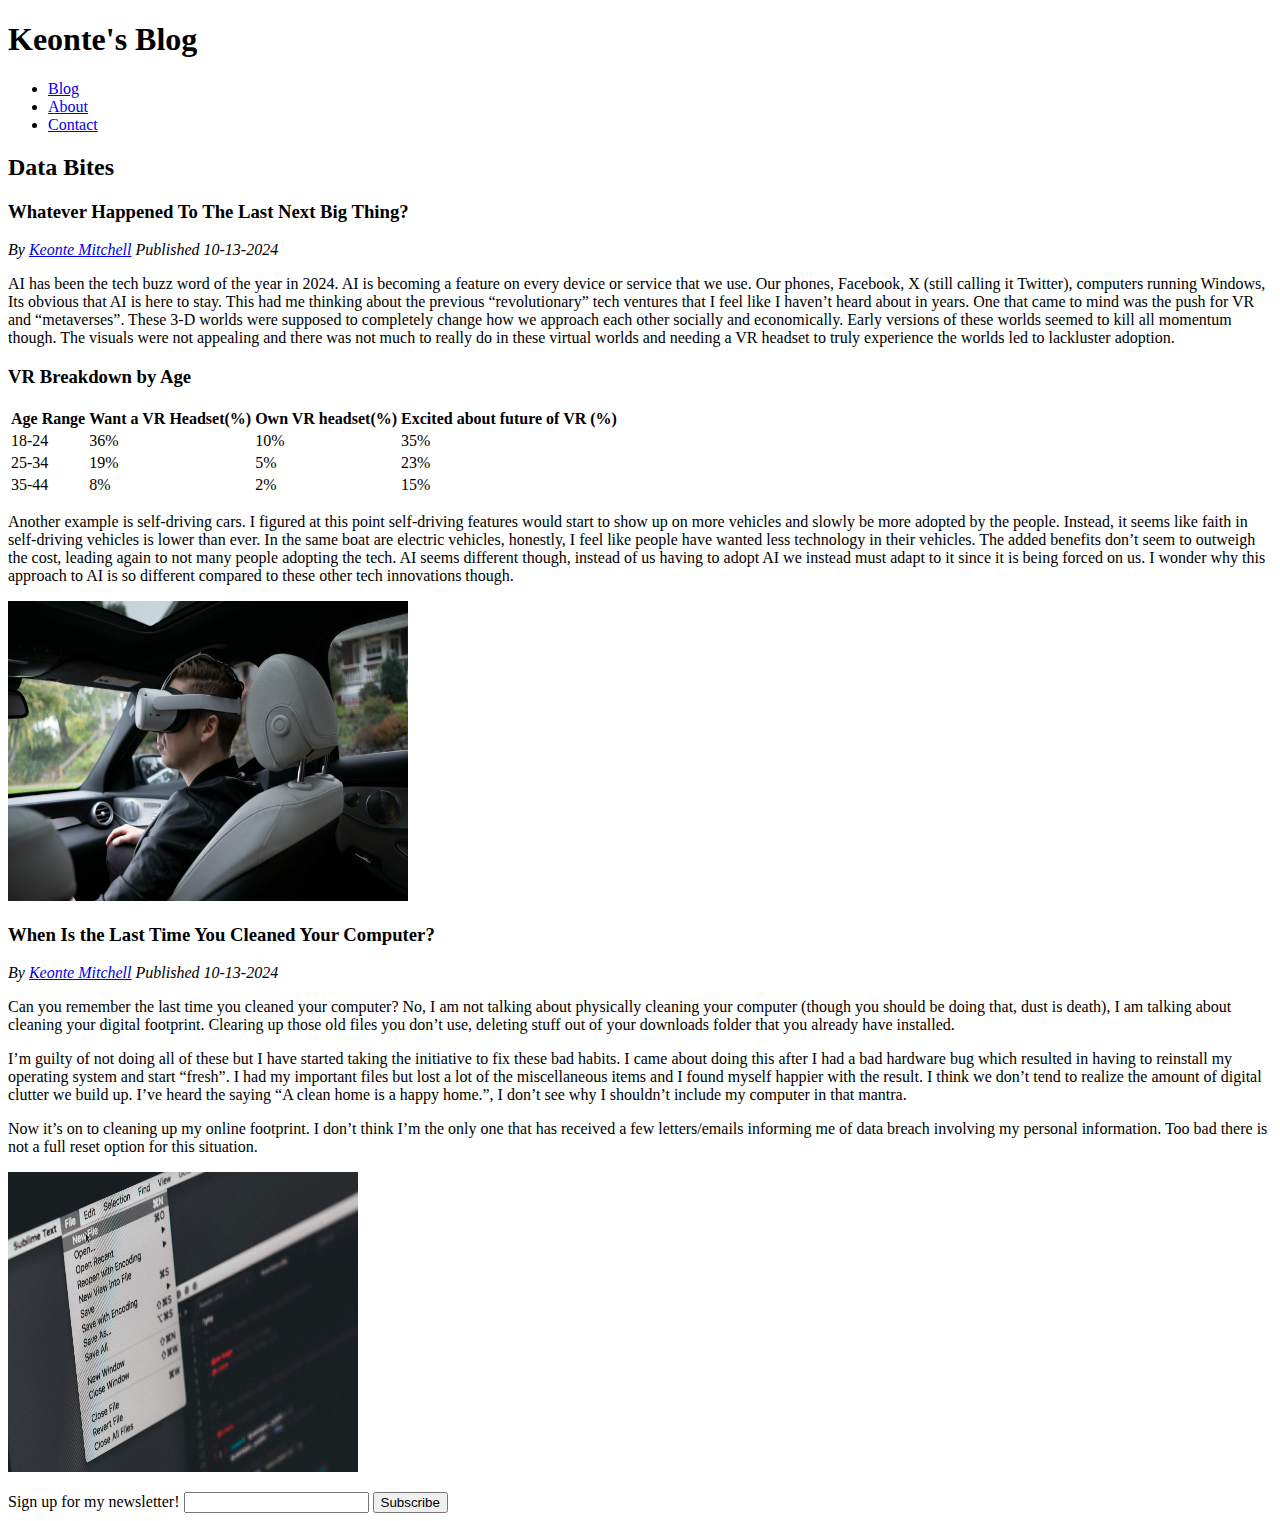
==== index.html @ 2d59cdcf "Added Newsletter sign-up form, started contact form" ====
<!DOCTYPE html>
<html lang="en">
<head>
    <meta charset="UTF-8">
    <meta name="viewport" content="width=device-width, initial-scale=1.0">
    <title>Keonte's Blog</title>
</head>
<body>
    <header>
        <h1>Keonte's Blog</h1>
        <nav>
            <ul>
                <li><a href="index.html">Blog</a></li>
                <li><a href="about.html">About</a></li>
                <li><a href="contact.html">Contact</a></li>
            </ul>
        </nav>
    </header>
    <section id="blog">
        <h2>Data Bites</h2>
        <article class="blog-post">
            <h3>Whatever Happened To The Last Next Big Thing?</h3>
            <address>By <a href="about.html">Keonte Mitchell</a> Published <time datetime="2024-10-13">10-13-2024</time></address>   
            <p>
                AI has been the tech buzz word of the year in 2024. AI is becoming a feature on every device or service that we use. Our phones, Facebook, X (still calling it Twitter), computers running Windows, Its obvious that AI is here to stay. This had me thinking about the previous “revolutionary” tech ventures that I feel like I haven’t heard about in years. One that came to mind was the push for VR and “metaverses”. These 3-D worlds were supposed to completely change how we approach each other socially and economically. Early versions of these worlds seemed to kill all momentum though. The visuals were not appealing and there was not much to really do in these virtual worlds and needing a VR headset to truly experience the worlds led to lackluster adoption.
            </p>
            <table>
                <h3>VR Breakdown by Age</h3>
                <tr>
                    <th>Age Range</th>
                    <th>Want a VR Headset(%)</th>
                    <th>Own VR headset(%)</th>
                    <th>Excited about future of VR (%)</th>
                </tr>
                <tr>
                    <td>18-24</td>
                    <td>36%</td>
                    <td>10%</td>
                    <td>35%</td>
                </tr>
                <tr>
                    <td>25-34</td>
                    <td>19%</td>
                    <td>5%</td>
                    <td>23%</td>
                <tr>
                    <td>35-44</td>
                    <td>8%</td>
                    <td>2%</td>
                    <td>15%</td>
                </tr>
            </table>       
            <p>
                Another example is self-driving cars. I figured at this point self-driving features would start to show up on more vehicles and slowly be more adopted by the people. Instead, it seems like faith in self-driving vehicles is lower than ever. In the same boat are electric vehicles, honestly, I feel like people have wanted less technology in their vehicles. The added benefits don’t seem to outweigh the cost, leading again to not many people adopting the tech. AI seems different though, instead of us having to adopt AI we instead must adapt to it since it is being forced on us. I wonder why this approach to AI is so different compared to these other tech innovations though.
            </p>
            <!--Need to add image credits Photo by Eugene Capon from Pexels: https://www.pexels.com/photo/a-man-wearing-virtual-reality-goggles-while-riding-a-car-5881133/-->
            <p><img src="/images/VR_in_Car.jpg" alt="Man using VR headset in Car" width="400" height="300"></p>
        </article>
        <article class="blog-post">
            <h3>When Is the Last Time You Cleaned Your Computer?</h3>
            <address>By <a href="about.html">Keonte Mitchell</a> Published <time datetime="2024-10-13">10-13-2024</time></address>   
            <p>
                Can you remember the last time you cleaned your computer? No, I am not talking about physically cleaning your computer (though you should be doing that, dust is death), I am talking about cleaning your digital footprint. Clearing up those old files you don’t use, deleting stuff out of your downloads folder that you already have installed.
            </p> 
            <p>
                I’m guilty of not doing all of these but I have started taking the initiative to fix these bad habits. I came about doing this after I had a bad hardware bug which resulted in having to reinstall my operating system and start “fresh”. I had my important files but lost a lot of the miscellaneous items and I found myself happier with the result.  I think we don’t tend to realize the amount of digital clutter we build up. I’ve heard the saying “A clean home is a happy home.”, I don’t see why I shouldn’t include my computer in that mantra.
            </p>
            <p>
                Now it’s on to cleaning up my online footprint. I don’t think I’m the only one that has received a few letters/emails informing me of data breach involving my personal information. Too bad there is not a full reset option for this situation.
            </p>
            <!--Need to add image credits Photo by Ilya Pavlov https://unsplash.com/photos/a-close-up-of-a-computer-screen-with-a-menu-hXrPSgGFpqQ-->
            <p><img src="images/Opening_New_File.jpg" alt="File menu on Mac computer" width="350" height="300"></p>
        </article>
    </section>
    <section>
        <form>
            <label>Sign up for my newsletter!
                <input type="email">
            </label>
            <button>Subscribe</button>
        </form>
    </section>
</body>
</html>
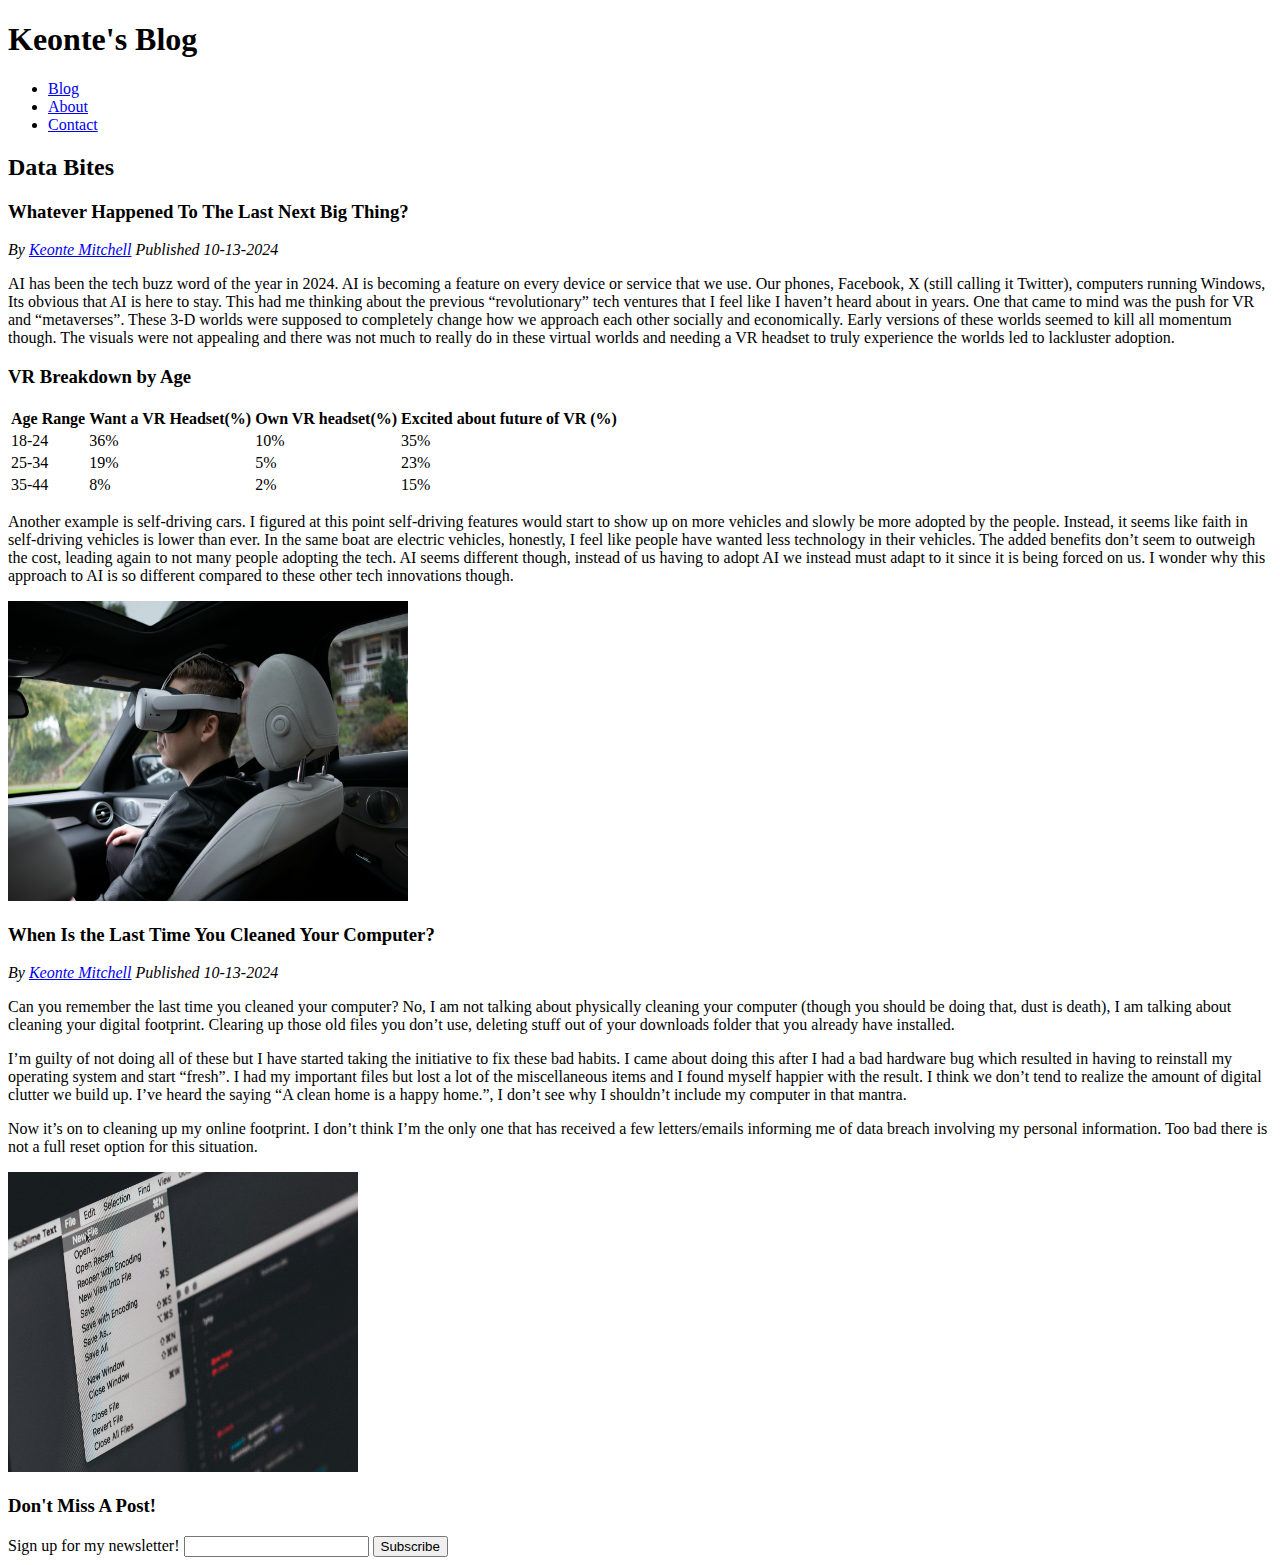
==== commit a0e664b6: "Bigger Textbox and Heading for Newsletter" ====
--- a/index.html
+++ b/index.html
@@ -24,8 +24,8 @@
             <p>
                 AI has been the tech buzz word of the year in 2024. AI is becoming a feature on every device or service that we use. Our phones, Facebook, X (still calling it Twitter), computers running Windows, Its obvious that AI is here to stay. This had me thinking about the previous “revolutionary” tech ventures that I feel like I haven’t heard about in years. One that came to mind was the push for VR and “metaverses”. These 3-D worlds were supposed to completely change how we approach each other socially and economically. Early versions of these worlds seemed to kill all momentum though. The visuals were not appealing and there was not much to really do in these virtual worlds and needing a VR headset to truly experience the worlds led to lackluster adoption.
             </p>
+            <h3>VR Breakdown by Age</h3>
             <table>
-                <h3>VR Breakdown by Age</h3>
                 <tr>
                     <th>Age Range</th>
                     <th>Want a VR Headset(%)</th>
@@ -73,11 +73,12 @@
         </article>
     </section>
     <section>
-        <form>
-            <label>Sign up for my newsletter!
-                <input type="email">
+        <h3>Don't Miss A Post!</h3>
+        <form action="action_placeholder" method="post" class="newsletter_form">
+            <label for="mail">Sign up for my newsletter!
+                <input type="email" id="mail" name="user_email">
             </label>
-            <button>Subscribe</button>
+            <button type="submit" value="Subscribe">Subscribe</button>
         </form>
     </section>
 </body>
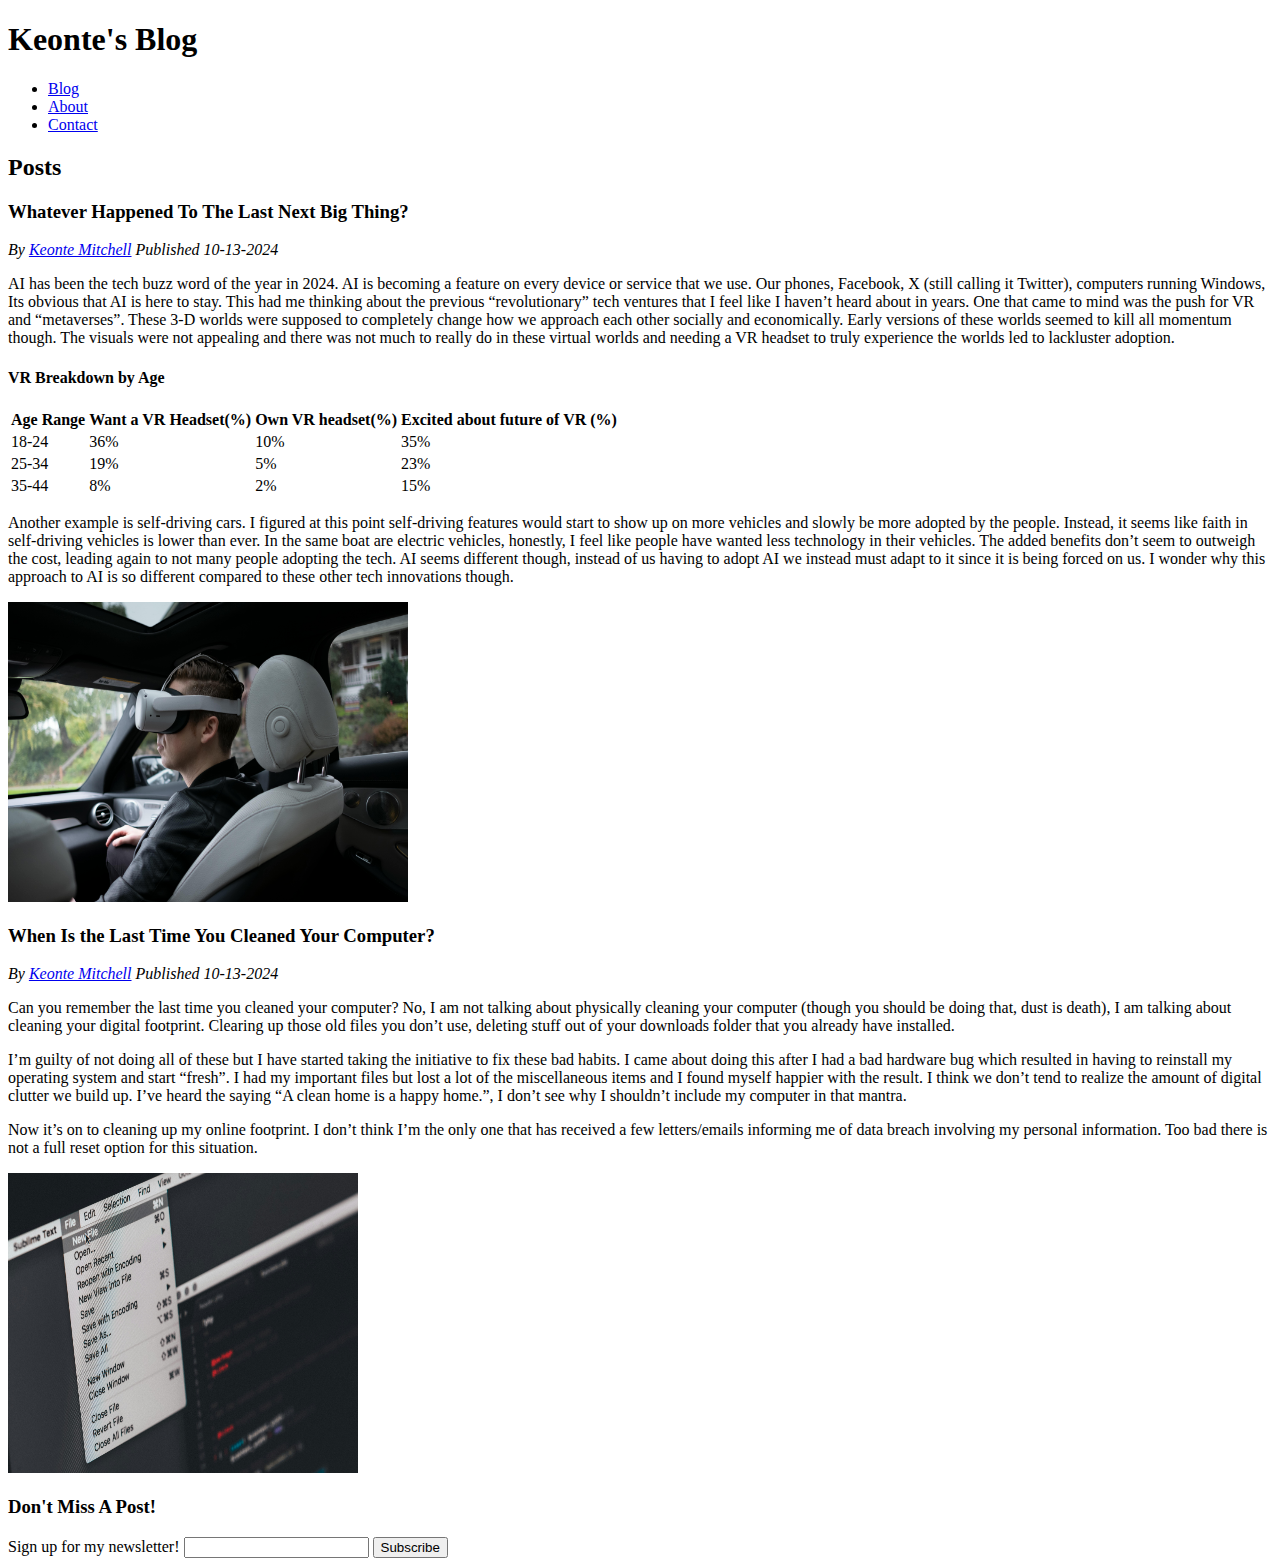
==== commit 14ff771f: "Lower tier header for table" ====
--- a/index.html
+++ b/index.html
@@ -17,14 +17,14 @@
         </nav>
     </header>
     <section id="blog">
-        <h2>Data Bites</h2>
+        <h2>Posts</h2>
         <article class="blog-post">
             <h3>Whatever Happened To The Last Next Big Thing?</h3>
             <address>By <a href="about.html">Keonte Mitchell</a> Published <time datetime="2024-10-13">10-13-2024</time></address>   
             <p>
                 AI has been the tech buzz word of the year in 2024. AI is becoming a feature on every device or service that we use. Our phones, Facebook, X (still calling it Twitter), computers running Windows, Its obvious that AI is here to stay. This had me thinking about the previous “revolutionary” tech ventures that I feel like I haven’t heard about in years. One that came to mind was the push for VR and “metaverses”. These 3-D worlds were supposed to completely change how we approach each other socially and economically. Early versions of these worlds seemed to kill all momentum though. The visuals were not appealing and there was not much to really do in these virtual worlds and needing a VR headset to truly experience the worlds led to lackluster adoption.
             </p>
-            <h3>VR Breakdown by Age</h3>
+            <h4>VR Breakdown by Age</h4>
             <table>
                 <tr>
                     <th>Age Range</th>
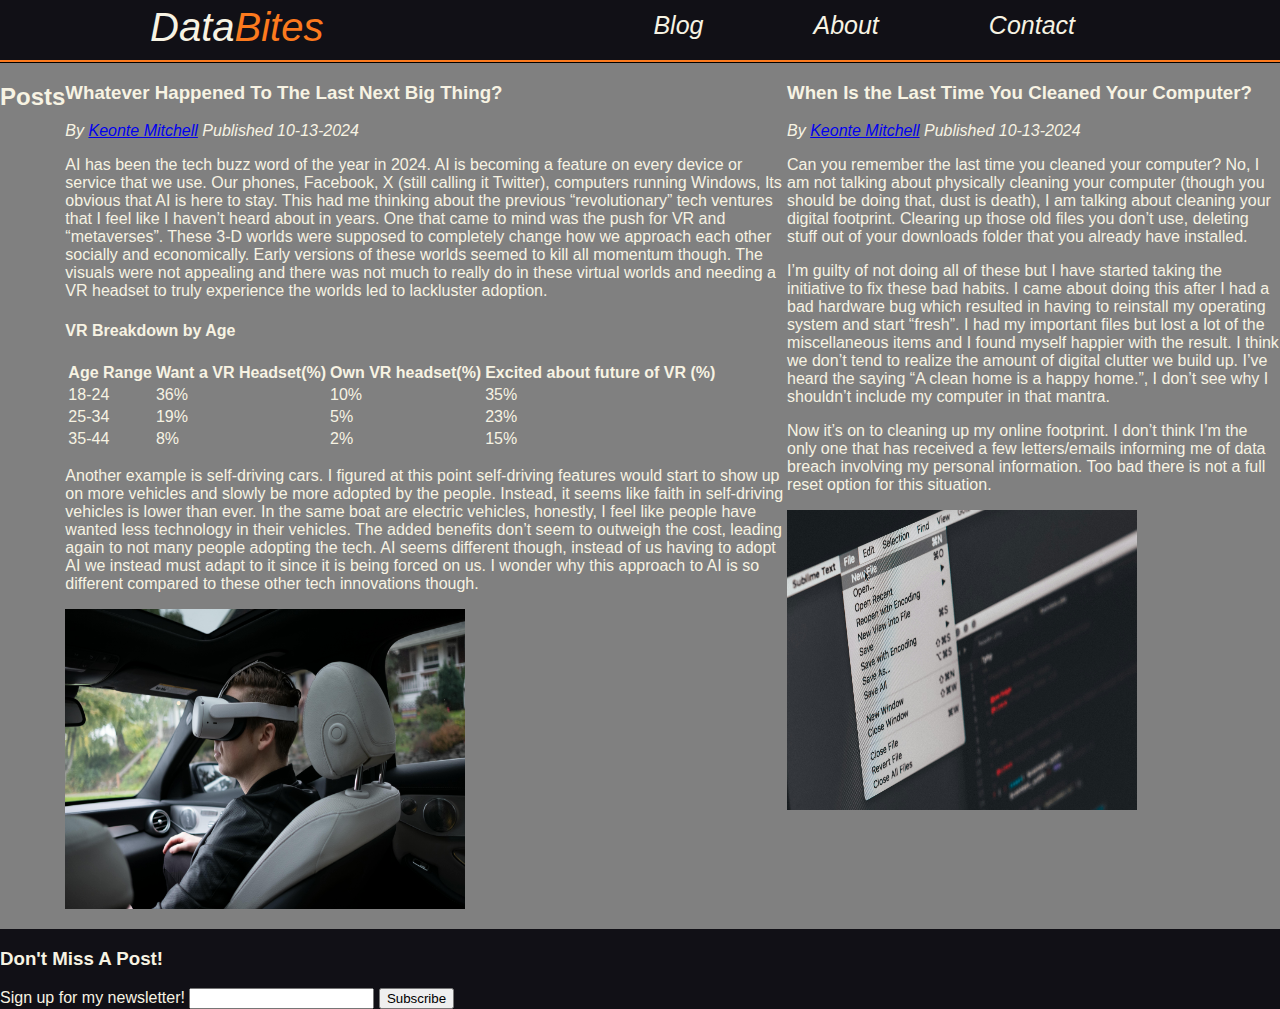
==== commit 07cd33ec: "Added font, background and text colors, renamed Blog, added sticky navigation. Removed trial ruleset" ====
--- a/index.html
+++ b/index.html
@@ -3,18 +3,21 @@
 <head>
     <meta charset="UTF-8">
     <meta name="viewport" content="width=device-width, initial-scale=1.0">
-    <title>Keonte's Blog</title>
+    <link rel="stylesheet" href="style.css">
+    <title>DataBites Blog</title>
 </head>
 <body>
     <header>
-        <h1>Keonte's Blog</h1>
-        <nav>
-            <ul>
-                <li><a href="index.html">Blog</a></li>
-                <li><a href="about.html">About</a></li>
-                <li><a href="contact.html">Contact</a></li>
-            </ul>
-        </nav>
+        <div class="navbar">
+            <h1>Data<span class="bites">Bites</span></h1>
+            <nav>
+                <ul class="nav_list">
+                    <li><a href="index.html">Blog</a></li>
+                    <li><a href="about.html">About</a></li>
+                    <li><a href="contact.html">Contact</a></li>
+                </ul>
+            </nav>
+        </div>
     </header>
     <section id="blog">
         <h2>Posts</h2>
--- a/style.css
+++ b/style.css
@@ -0,0 +1,66 @@
+body{
+    font-family: Arial, Helvetica, sans-serif;
+    color: #F7F3E3;
+    margin: 0;
+    padding: 0;
+    background: #111016;
+}
+
+header{
+    position: sticky;
+    top: 0;
+    padding: 0px 150px;
+    background: #111016;
+    height: 60px;
+    line-height: 0;
+    border-bottom: 2px solid #FC7A1E;
+}
+
+h1{
+    font-size: 40px;
+    font-style: oblique;
+    font-weight: 300;
+}
+.bites{
+    color: #FC7A1E;
+}
+
+.navbar{
+    margin: auto;
+    display: flex;
+    justify-content: space-between;
+    align-items: center;
+}
+
+.nav_list{
+    display: flex;
+    align-items: center;
+}
+
+.nav_list li{
+    list-style-type: none;
+    margin: 0 40px;
+}
+
+.nav_list a{
+    font-size: 25px;
+    font-weight: 300;
+    font-style: oblique;
+    text-decoration: none;
+    color: #F7F3E3;
+    padding: 15px 15px;
+}
+
+#blog{
+    border-top: solid 1px #000000;
+    display: flex;
+    background: gray;
+}
+
+#introduction{
+    border-top: solid 1px #000000;
+}
+
+#contact{
+    border-top: solid 1px #000000;
+}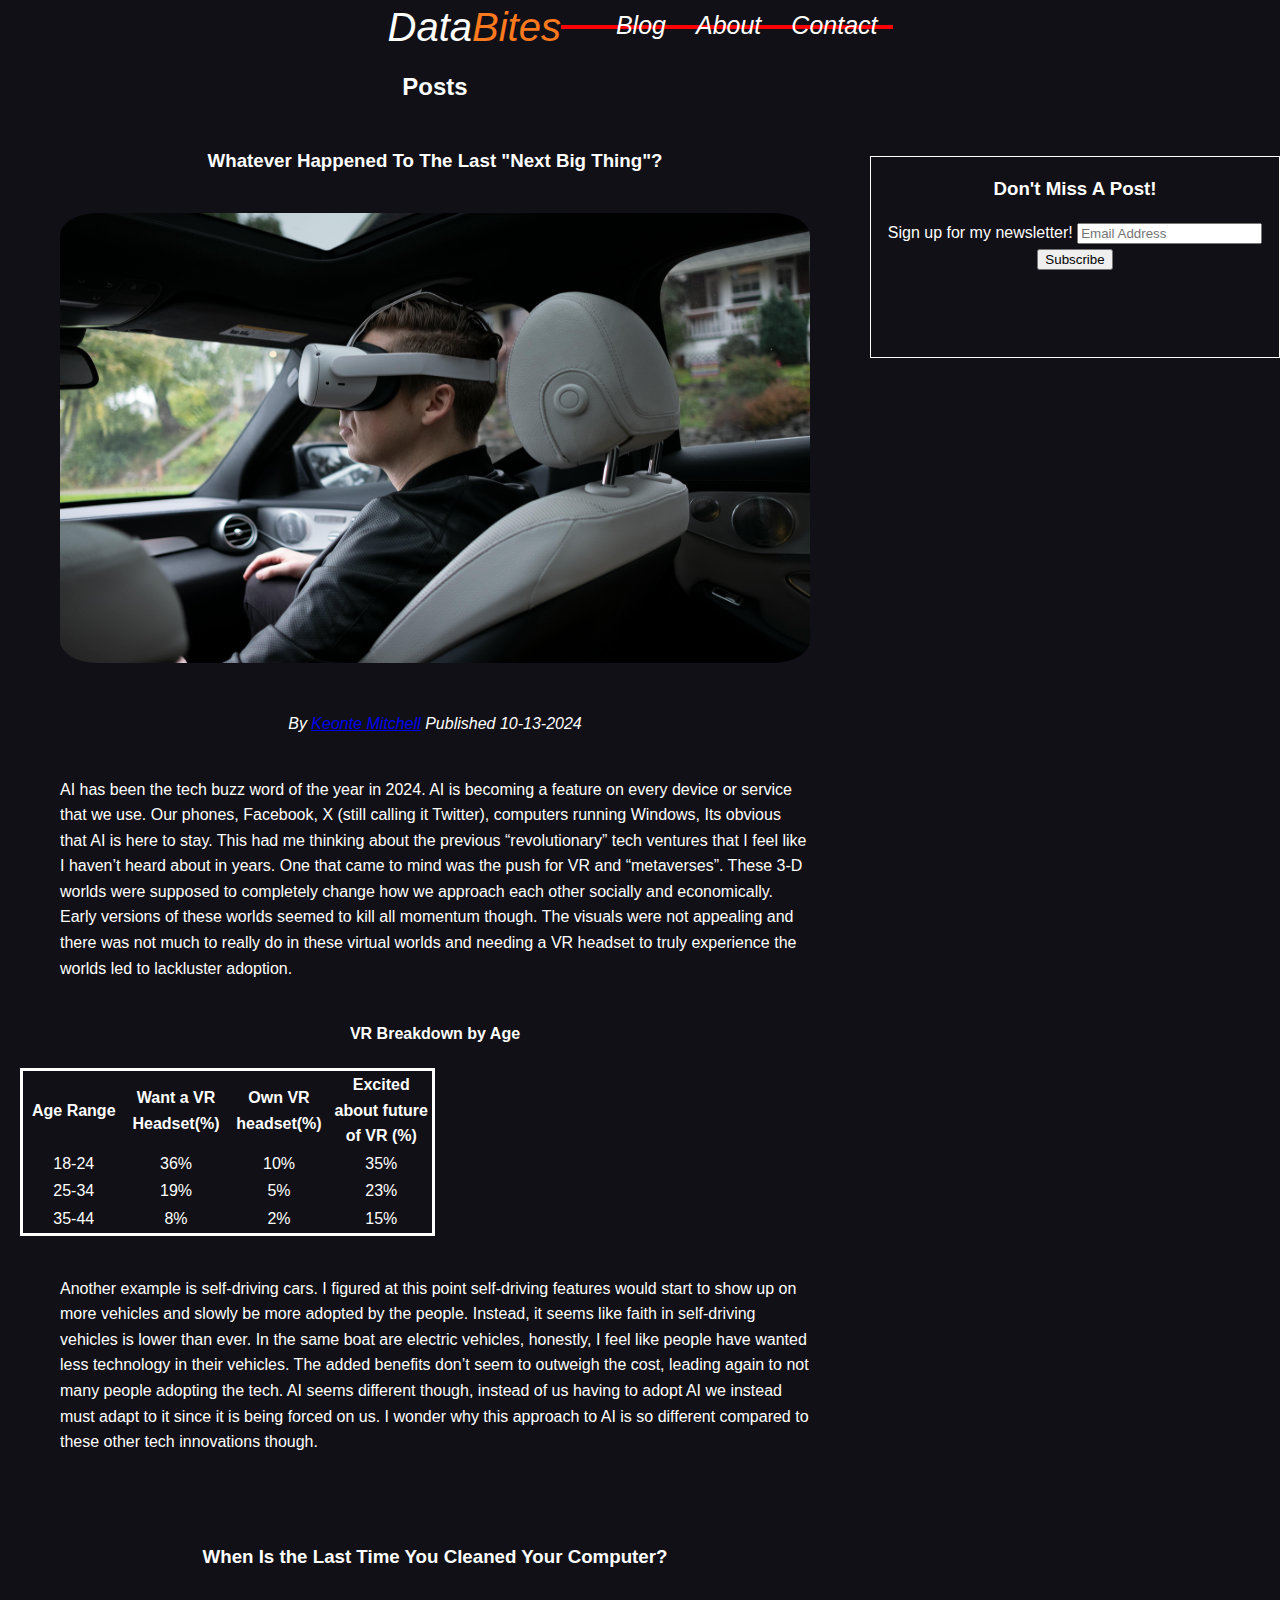
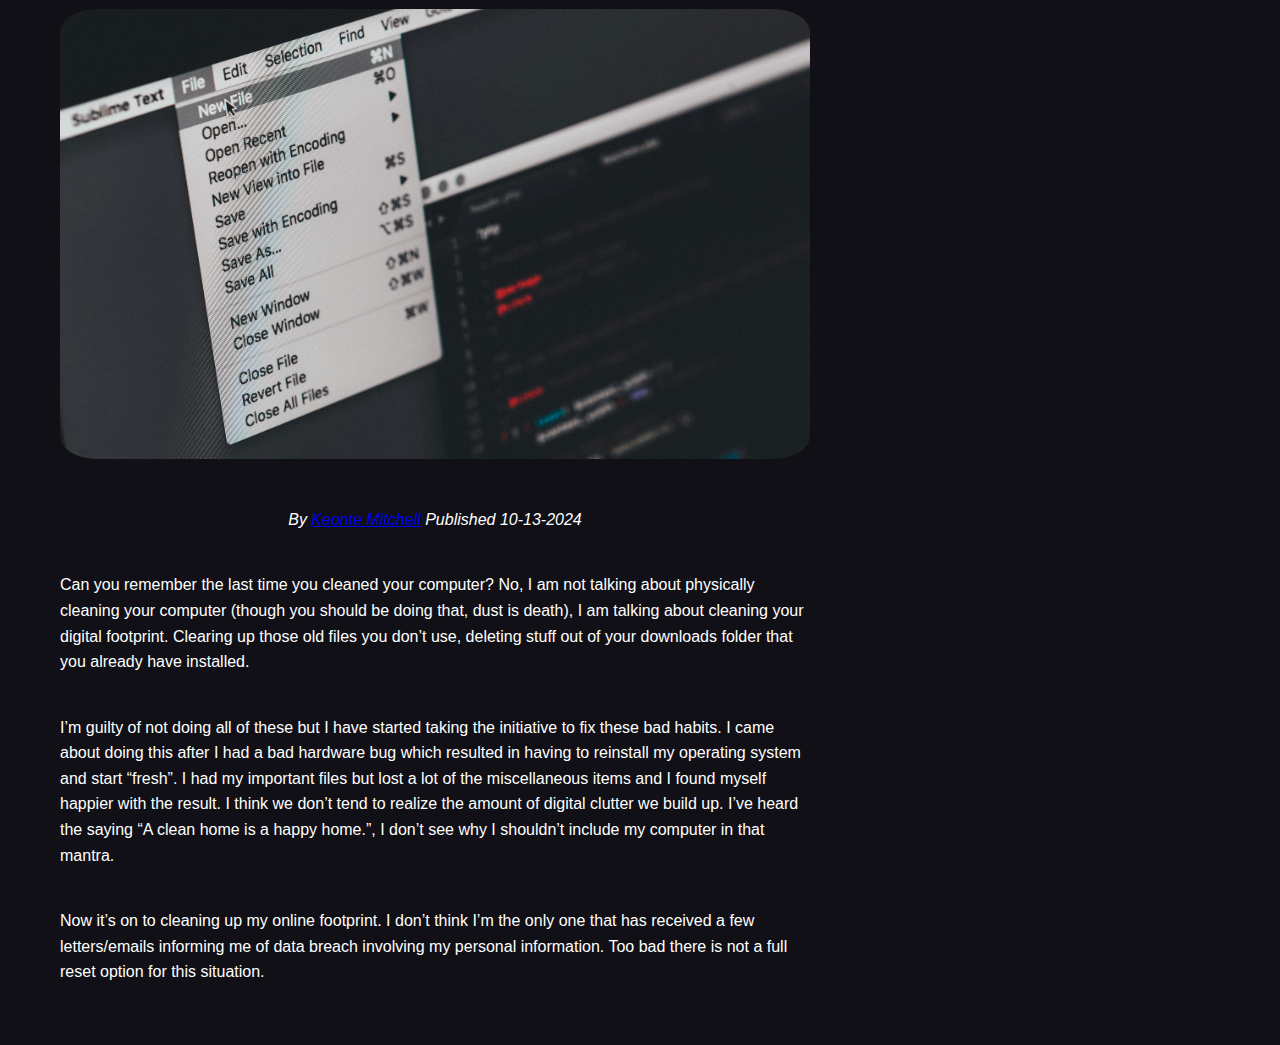
==== commit db66113a: "Moved some html for positioning, added some classes and ID's for CSS. Changing header to cover full " ====
--- a/index.html
+++ b/index.html
@@ -19,70 +19,72 @@
             </nav>
         </div>
     </header>
-    <section id="blog">
-        <h2>Posts</h2>
-        <article class="blog-post">
-            <h3>Whatever Happened To The Last Next Big Thing?</h3>
-            <address>By <a href="about.html">Keonte Mitchell</a> Published <time datetime="2024-10-13">10-13-2024</time></address>   
-            <p>
-                AI has been the tech buzz word of the year in 2024. AI is becoming a feature on every device or service that we use. Our phones, Facebook, X (still calling it Twitter), computers running Windows, Its obvious that AI is here to stay. This had me thinking about the previous “revolutionary” tech ventures that I feel like I haven’t heard about in years. One that came to mind was the push for VR and “metaverses”. These 3-D worlds were supposed to completely change how we approach each other socially and economically. Early versions of these worlds seemed to kill all momentum though. The visuals were not appealing and there was not much to really do in these virtual worlds and needing a VR headset to truly experience the worlds led to lackluster adoption.
-            </p>
-            <h4>VR Breakdown by Age</h4>
-            <table>
-                <tr>
-                    <th>Age Range</th>
-                    <th>Want a VR Headset(%)</th>
-                    <th>Own VR headset(%)</th>
-                    <th>Excited about future of VR (%)</th>
-                </tr>
-                <tr>
-                    <td>18-24</td>
-                    <td>36%</td>
-                    <td>10%</td>
-                    <td>35%</td>
-                </tr>
-                <tr>
-                    <td>25-34</td>
-                    <td>19%</td>
-                    <td>5%</td>
-                    <td>23%</td>
-                <tr>
-                    <td>35-44</td>
-                    <td>8%</td>
-                    <td>2%</td>
-                    <td>15%</td>
-                </tr>
-            </table>       
-            <p>
-                Another example is self-driving cars. I figured at this point self-driving features would start to show up on more vehicles and slowly be more adopted by the people. Instead, it seems like faith in self-driving vehicles is lower than ever. In the same boat are electric vehicles, honestly, I feel like people have wanted less technology in their vehicles. The added benefits don’t seem to outweigh the cost, leading again to not many people adopting the tech. AI seems different though, instead of us having to adopt AI we instead must adapt to it since it is being forced on us. I wonder why this approach to AI is so different compared to these other tech innovations though.
-            </p>
-            <!--Need to add image credits Photo by Eugene Capon from Pexels: https://www.pexels.com/photo/a-man-wearing-virtual-reality-goggles-while-riding-a-car-5881133/-->
-            <p><img src="/images/VR_in_Car.jpg" alt="Man using VR headset in Car" width="400" height="300"></p>
-        </article>
-        <article class="blog-post">
-            <h3>When Is the Last Time You Cleaned Your Computer?</h3>
-            <address>By <a href="about.html">Keonte Mitchell</a> Published <time datetime="2024-10-13">10-13-2024</time></address>   
-            <p>
-                Can you remember the last time you cleaned your computer? No, I am not talking about physically cleaning your computer (though you should be doing that, dust is death), I am talking about cleaning your digital footprint. Clearing up those old files you don’t use, deleting stuff out of your downloads folder that you already have installed.
-            </p> 
-            <p>
-                I’m guilty of not doing all of these but I have started taking the initiative to fix these bad habits. I came about doing this after I had a bad hardware bug which resulted in having to reinstall my operating system and start “fresh”. I had my important files but lost a lot of the miscellaneous items and I found myself happier with the result.  I think we don’t tend to realize the amount of digital clutter we build up. I’ve heard the saying “A clean home is a happy home.”, I don’t see why I shouldn’t include my computer in that mantra.
-            </p>
-            <p>
-                Now it’s on to cleaning up my online footprint. I don’t think I’m the only one that has received a few letters/emails informing me of data breach involving my personal information. Too bad there is not a full reset option for this situation.
-            </p>
-            <!--Need to add image credits Photo by Ilya Pavlov https://unsplash.com/photos/a-close-up-of-a-computer-screen-with-a-menu-hXrPSgGFpqQ-->
-            <p><img src="images/Opening_New_File.jpg" alt="File menu on Mac computer" width="350" height="300"></p>
-        </article>
-    </section>
-    <section>
-        <h3>Don't Miss A Post!</h3>
-        <form action="action_placeholder" method="post" class="newsletter_form">
-            <label for="mail">Sign up for my newsletter!
-                <input type="email" id="mail" name="user_email">
-            </label>
-            <button type="submit" value="Subscribe">Subscribe</button>
-        </form>
-    </section>
+    <div class="page">
+        <section class="blog">
+            <h2>Posts</h2>
+            <article class="blog-post" id="post1">
+                <h3>Whatever Happened To The Last "Next Big Thing"?</h3>
+                <p><img src="/images/VR_in_Car.jpg" alt="Man using VR headset in Car" ></p>
+                <address>By <a href="about.html">Keonte Mitchell</a> Published <time datetime="2024-10-13">10-13-2024</time></address>   
+                <p>
+                    AI has been the tech buzz word of the year in 2024. AI is becoming a feature on every device or service that we use. Our phones, Facebook, X (still calling it Twitter), computers running Windows, Its obvious that AI is here to stay. This had me thinking about the previous “revolutionary” tech ventures that I feel like I haven’t heard about in years. One that came to mind was the push for VR and “metaverses”. These 3-D worlds were supposed to completely change how we approach each other socially and economically. Early versions of these worlds seemed to kill all momentum though. The visuals were not appealing and there was not much to really do in these virtual worlds and needing a VR headset to truly experience the worlds led to lackluster adoption.
+                </p>
+                <h4>VR Breakdown by Age</h4>
+                <table>
+                    <tr>
+                        <th>Age Range</th>
+                        <th>Want a VR Headset(%)</th>
+                        <th>Own VR headset(%)</th>
+                        <th>Excited about future of VR (%)</th>
+                    </tr>
+                    <tr>
+                        <td>18-24</td>
+                        <td>36%</td>
+                        <td>10%</td>
+                        <td>35%</td>
+                    </tr>
+                    <tr>
+                        <td>25-34</td>
+                        <td>19%</td>
+                        <td>5%</td>
+                        <td>23%</td>
+                    <tr>
+                        <td>35-44</td>
+                        <td>8%</td>
+                        <td>2%</td>
+                        <td>15%</td>
+                    </tr>
+                </table>       
+                <p>
+                    Another example is self-driving cars. I figured at this point self-driving features would start to show up on more vehicles and slowly be more adopted by the people. Instead, it seems like faith in self-driving vehicles is lower than ever. In the same boat are electric vehicles, honestly, I feel like people have wanted less technology in their vehicles. The added benefits don’t seem to outweigh the cost, leading again to not many people adopting the tech. AI seems different though, instead of us having to adopt AI we instead must adapt to it since it is being forced on us. I wonder why this approach to AI is so different compared to these other tech innovations though.
+                </p>
+                <!--Need to add image credits Photo by Eugene Capon from Pexels: https://www.pexels.com/photo/a-man-wearing-virtual-reality-goggles-while-riding-a-car-5881133/-->
+            </article>
+            <article class="blog-post" id="post2">
+                <h3>When Is the Last Time You Cleaned Your Computer?</h3>
+                <p><img src="images/Opening_New_File.jpg" alt="File menu on Mac computer" ></p>
+                <address>By <a href="about.html">Keonte Mitchell</a> Published <time datetime="2024-10-13">10-13-2024</time></address>   
+                <p>
+                    Can you remember the last time you cleaned your computer? No, I am not talking about physically cleaning your computer (though you should be doing that, dust is death), I am talking about cleaning your digital footprint. Clearing up those old files you don’t use, deleting stuff out of your downloads folder that you already have installed.
+                </p> 
+                <p>
+                    I’m guilty of not doing all of these but I have started taking the initiative to fix these bad habits. I came about doing this after I had a bad hardware bug which resulted in having to reinstall my operating system and start “fresh”. I had my important files but lost a lot of the miscellaneous items and I found myself happier with the result.  I think we don’t tend to realize the amount of digital clutter we build up. I’ve heard the saying “A clean home is a happy home.”, I don’t see why I shouldn’t include my computer in that mantra.
+                </p>
+                <p>
+                    Now it’s on to cleaning up my online footprint. I don’t think I’m the only one that has received a few letters/emails informing me of data breach involving my personal information. Too bad there is not a full reset option for this situation.
+                </p>
+                <!--Need to add image credits Photo by Ilya Pavlov https://unsplash.com/photos/a-close-up-of-a-computer-screen-with-a-menu-hXrPSgGFpqQ-->
+            </article>
+        </section>
+        <section class="form">
+            <h3>Don't Miss A Post!</h3>
+            <form action="action_placeholder" method="post" class="newsletter_form">
+                <label for="mail">Sign up for my newsletter!
+                    <input type="email" id="mail" name="user_email" placeholder="Email Address">
+                </label>
+                <button type="submit" value="Subscribe">Subscribe</button>
+            </form>
+        </section>
+    </div>
 </body>
 </html>--- a/style.css
+++ b/style.css
@@ -1,19 +1,21 @@
 body{
+    size: auto;
     font-family: Arial, Helvetica, sans-serif;
-    color: #F7F3E3;
-    margin: 0;
+    color: #ffffff;
+    margin: 0 auto;
     padding: 0;
     background: #111016;
+    line-height: 1.6em;
 }
 
 header{
     position: sticky;
     top: 0;
-    padding: 0px 150px;
+    box-sizing: border-box;
     background: #111016;
-    height: 60px;
+    width: 100%;
     line-height: 0;
-    border-bottom: 2px solid #FC7A1E;
+    text-align: center;
 }
 
 h1{
@@ -26,20 +28,19 @@
 }
 
 .navbar{
+    display: inline-flex;
     margin: auto;
-    display: flex;
-    justify-content: space-between;
+    justify-content: center;
     align-items: center;
 }
 
 .nav_list{
-    display: flex;
-    align-items: center;
+    display: inline-flex;
+    background: red;
 }
 
 .nav_list li{
     list-style-type: none;
-    margin: 0 40px;
 }
 
 .nav_list a{
@@ -47,14 +48,59 @@
     font-weight: 300;
     font-style: oblique;
     text-decoration: none;
-    color: #F7F3E3;
+    color: #ffffff;
+    ;
     padding: 15px 15px;
 }
+.page{
+    display: flex;
+    justify-items: center;
+    width: 1280px;
+    margin-left: auto;
+    margin-right: auto;
+}
+.blog{
+    flex: 3;
+    text-align: center;
+    margin: 0 auto;
+}
 
-#blog{
-    border-top: solid 1px #000000;
-    display: flex;
-    background: gray;
+.blog-post{
+    border-radius: 15px;
+}
+
+.blog article{
+    margin: 10px;
+    padding: 10px;
+}
+
+.blog img{
+    height: 450px;
+    width: 750px;
+    border-radius: 5%;
+}
+
+.blog p{
+    text-align: left;
+    margin: 40px;
+}
+
+table{
+    table-layout: fixed;
+    width: 50%;
+    border-collapse: collapse;
+    border: solid;
+}
+.form{
+    flex: 21;
+    margin-top: 8%;
+    text-align: center;
+    border: 1px solid;
+    height: 200px;
+}
+
+.form .newsletter_form{
+
 }
 
 #introduction{
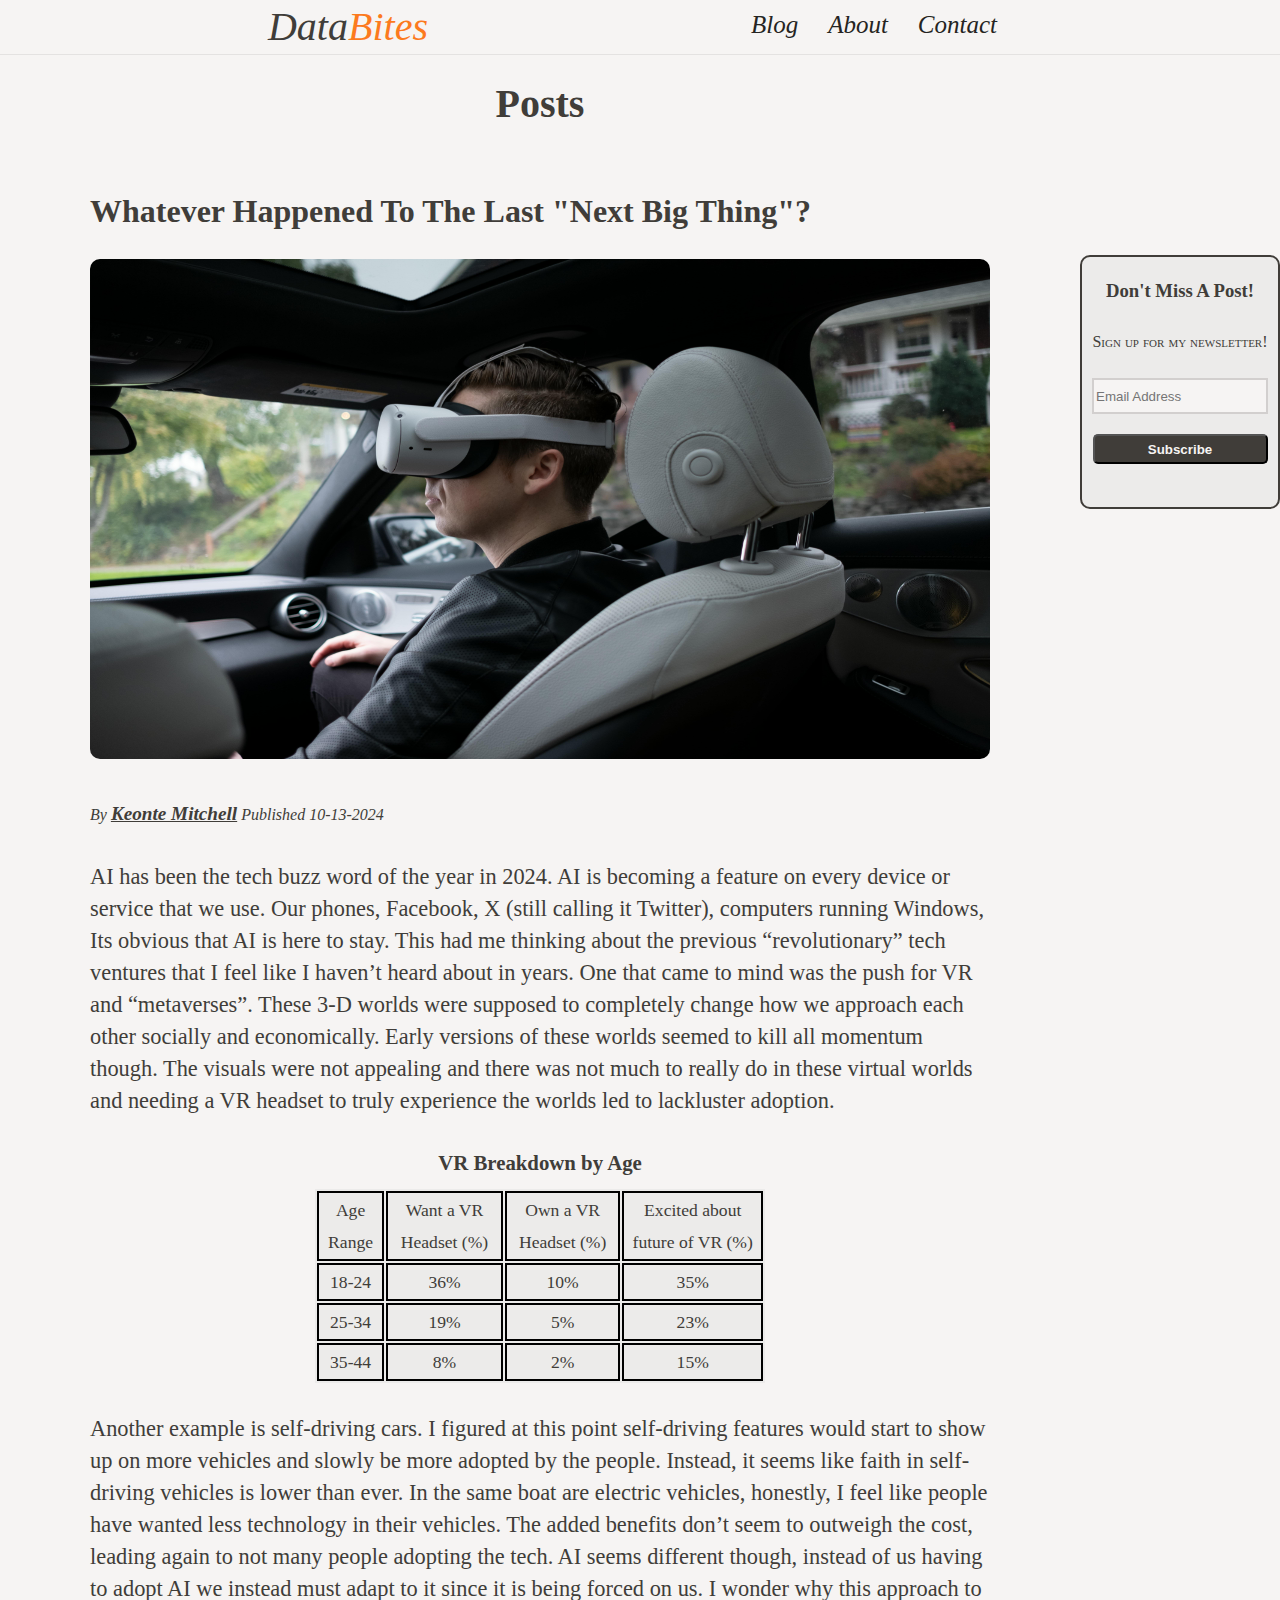
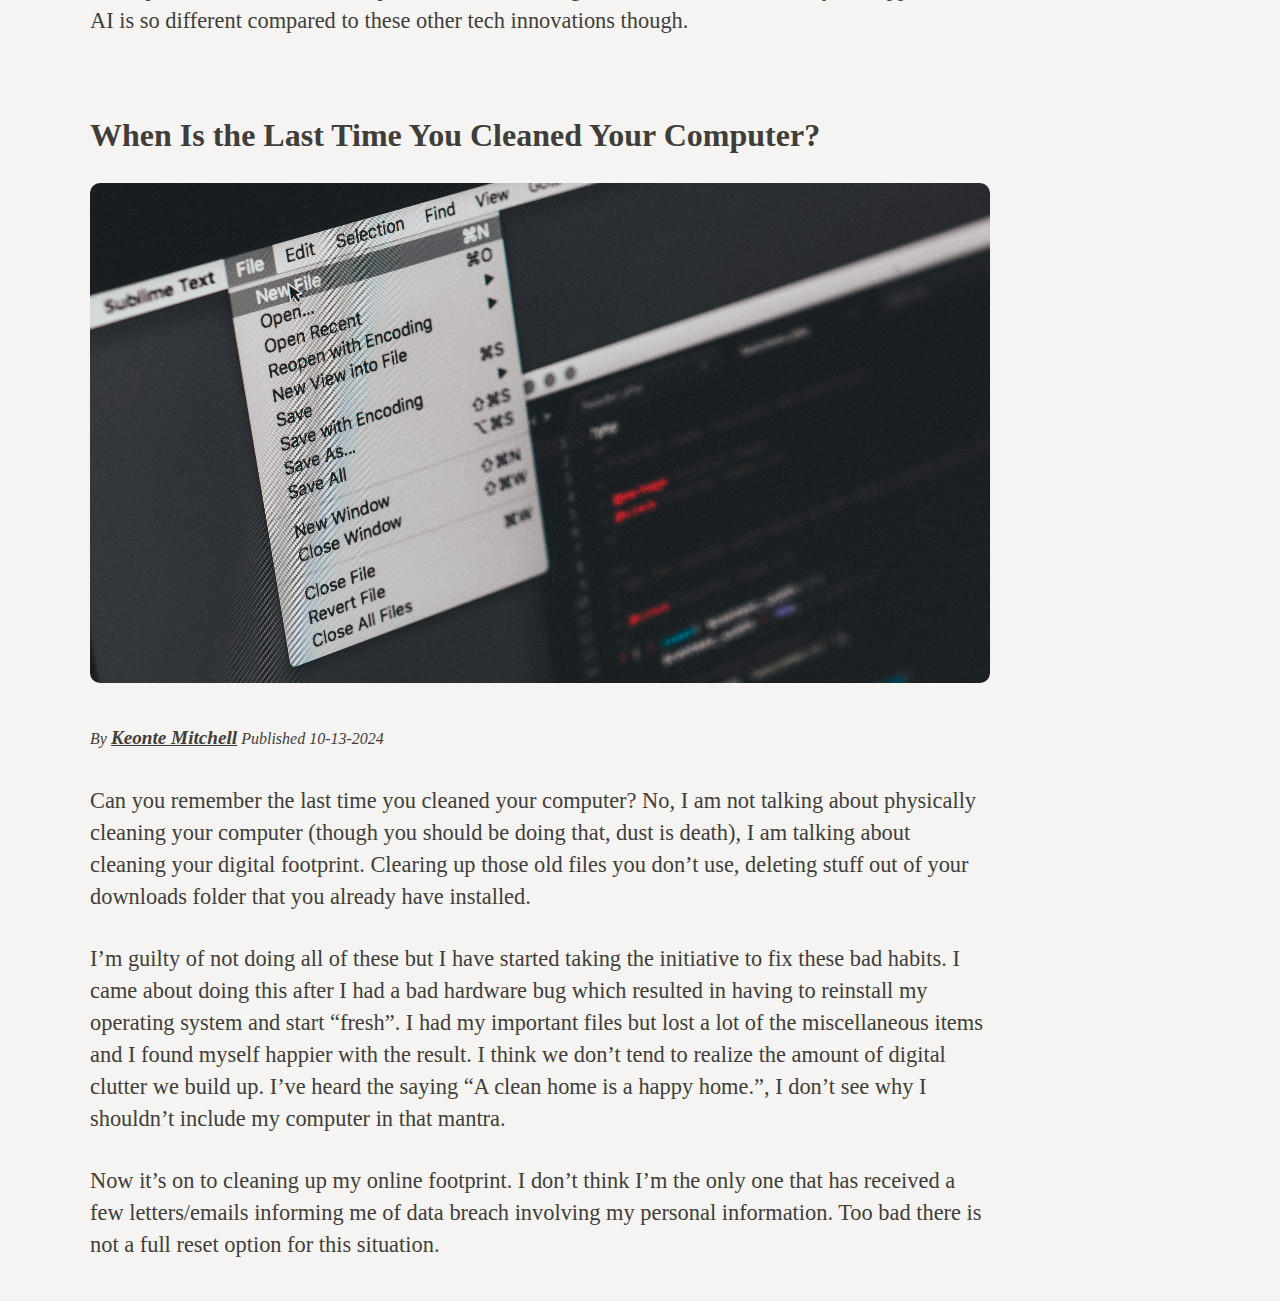
==== commit b98785ac: "Changed newsletter form, cleaned up blog page fonts and text sizes. Some formatting. Rounded images." ====
--- a/index.html
+++ b/index.html
@@ -33,8 +33,8 @@
                 <table>
                     <tr>
                         <th>Age Range</th>
-                        <th>Want a VR Headset(%)</th>
-                        <th>Own VR headset(%)</th>
+                        <th>Want a VR Headset (%)</th>
+                        <th>Own a VR Headset (%)</th>
                         <th>Excited about future of VR (%)</th>
                     </tr>
                     <tr>
@@ -76,7 +76,7 @@
                 <!--Need to add image credits Photo by Ilya Pavlov https://unsplash.com/photos/a-close-up-of-a-computer-screen-with-a-menu-hXrPSgGFpqQ-->
             </article>
         </section>
-        <section class="form">
+        <section id="form">
             <h3>Don't Miss A Post!</h3>
             <form action="action_placeholder" method="post" class="newsletter_form">
                 <label for="mail">Sign up for my newsletter!
--- a/style.css
+++ b/style.css
@@ -1,21 +1,20 @@
 body{
     size: auto;
-    font-family: Arial, Helvetica, sans-serif;
-    color: #ffffff;
+    font-family:'Times New Roman', Times, serif;
+    color: #403D39;
     margin: 0 auto;
     padding: 0;
-    background: #111016;
-    line-height: 1.6em;
+    background: #F6F4F3;
+    line-height: 2em;
 }
 
 header{
     position: sticky;
     top: 0;
-    box-sizing: border-box;
-    background: #111016;
+    background: #F6F4F3;
     width: 100%;
     line-height: 0;
-    text-align: center;
+
 }
 
 h1{
@@ -23,20 +22,31 @@
     font-style: oblique;
     font-weight: 300;
 }
+
+h2{
+    font-size: 2.5em;
+    text-align: center;
+}
+
+h4{
+    font-size: 1.3em;
+    text-align: center;
+    margin-bottom: 10px;
+}
+
 .bites{
     color: #FC7A1E;
 }
 
 .navbar{
-    display: inline-flex;
-    margin: auto;
-    justify-content: center;
+    display: flex;
+    justify-content: space-evenly;
     align-items: center;
+    border-bottom: 1px solid #9e9d9d34;
 }
 
 .nav_list{
-    display: inline-flex;
-    background: red;
+    display: flex;
 }
 
 .nav_list li{
@@ -48,8 +58,7 @@
     font-weight: 300;
     font-style: oblique;
     text-decoration: none;
-    color: #ffffff;
-    ;
+    color: #252422;
     padding: 15px 15px;
 }
 .page{
@@ -59,54 +68,156 @@
     margin-left: auto;
     margin-right: auto;
 }
+
+
 .blog{
     flex: 3;
     text-align: center;
-    margin: 0 auto;
-}
-
-.blog-post{
-    border-radius: 15px;
 }
 
 .blog article{
-    margin: 10px;
+    text-align: left;
+    margin-right: 80px;
+    margin-left: 80px;
     padding: 10px;
+    border-radius: 2%;
+}
+
+.blog h3{
+    font-size: 2em;
+}
+
+
+.blog a{
+    font-size: 1.2em;
+    color: #403D39;
+    font-weight: bold;
 }
 
 .blog img{
-    height: 450px;
-    width: 750px;
-    border-radius: 5%;
+    height: 500px;
+    width: 900px;
+    border-radius: 10px;
 }
 
 .blog p{
     text-align: left;
-    margin: 40px;
+    font-size: 1.4em;
+    margin-top: 30px;
+    margin-bottom: 30px;
 }
 
 table{
-    table-layout: fixed;
     width: 50%;
-    border-collapse: collapse;
-    border: solid;
-}
-.form{
-    flex: 21;
-    margin-top: 8%;
-    text-align: center;
-    border: 1px solid;
-    height: 200px;
-}
-
-.form .newsletter_form{
-
-}
-
-#introduction{
-    border-top: solid 1px #000000;
-}
-
-#contact{
-    border-top: solid 1px #000000;
+    margin-left: auto;
+    margin-right: auto;
+    text-align: center;
+    background: #c7c7c731;
+}
+
+td,th{
+    border: 2px solid black;
+    font-weight: 300;
+    font-size: 1.1em;
+}
+
+#form{
+    display: flex;
+    flex-direction: column;
+    margin-top: 200px;
+    text-align: center;
+    background: #c7c7c731;
+    border: 2px solid #403D39;
+    border-radius: 10px;
+    height: 250px;
+    width: 200px;
+}
+
+#form label{
+    font-size: 1em;
+    font-variant: small-caps;
+}
+
+#form input{
+    background: #F6F4F3;
+    color:#403D39;
+    border: 2px solid #69616140;
+    margin-top: 20px;
+    width: 168px;
+    height: 30px;
+}
+
+#form button{
+    font-weight: 600;
+    background: #403D39;
+    color:#F6F4F3;
+    margin-top: 20px;
+    width: 175px;
+    height: 30px;
+    border-radius: 5px;
+}
+
+#introduction img{
+    float: right;
+}
+
+
+.contact_form{
+    width: 850px;
+    height: auto;
+    margin: 0 auto;
+    display: flex;
+    justify-content: center;
+    background: #0a0a0a0c;
+    padding: 25px;
+    border: 2px solid #403D39;
+    border-radius: 10px;
+}
+
+.contact_form[class]{
+    color: #403D39;
+    font-variant: small-caps;
+}
+
+.info_box{
+    flex: 1;
+    text-align: center;
+}
+
+.info_box input{
+    width: 250px;
+    padding: 10px;
+    margin-bottom: 2px;
+}
+
+.info_box select{
+    width: 275px;
+    padding: 10px;
+}
+
+.message_box{
+    flex: 1;
+    text-align: center;
+    margin-right: 30px;
+
+}
+
+.contact_form button{
+    font-weight: 600;
+    background: #403D39;
+    border-radius: 5px;
+    color:#F6F4F3;
+    margin-top: 20px;
+    width: 275px;
+    height: 30px;
+
+}
+
+textarea{
+    font-family: inherit;
+    font-size: inherit;
+    min-width: 20em;
+    min-height: 17em;
+    max-width: 20em;
+    max-height: fit-content;
 }